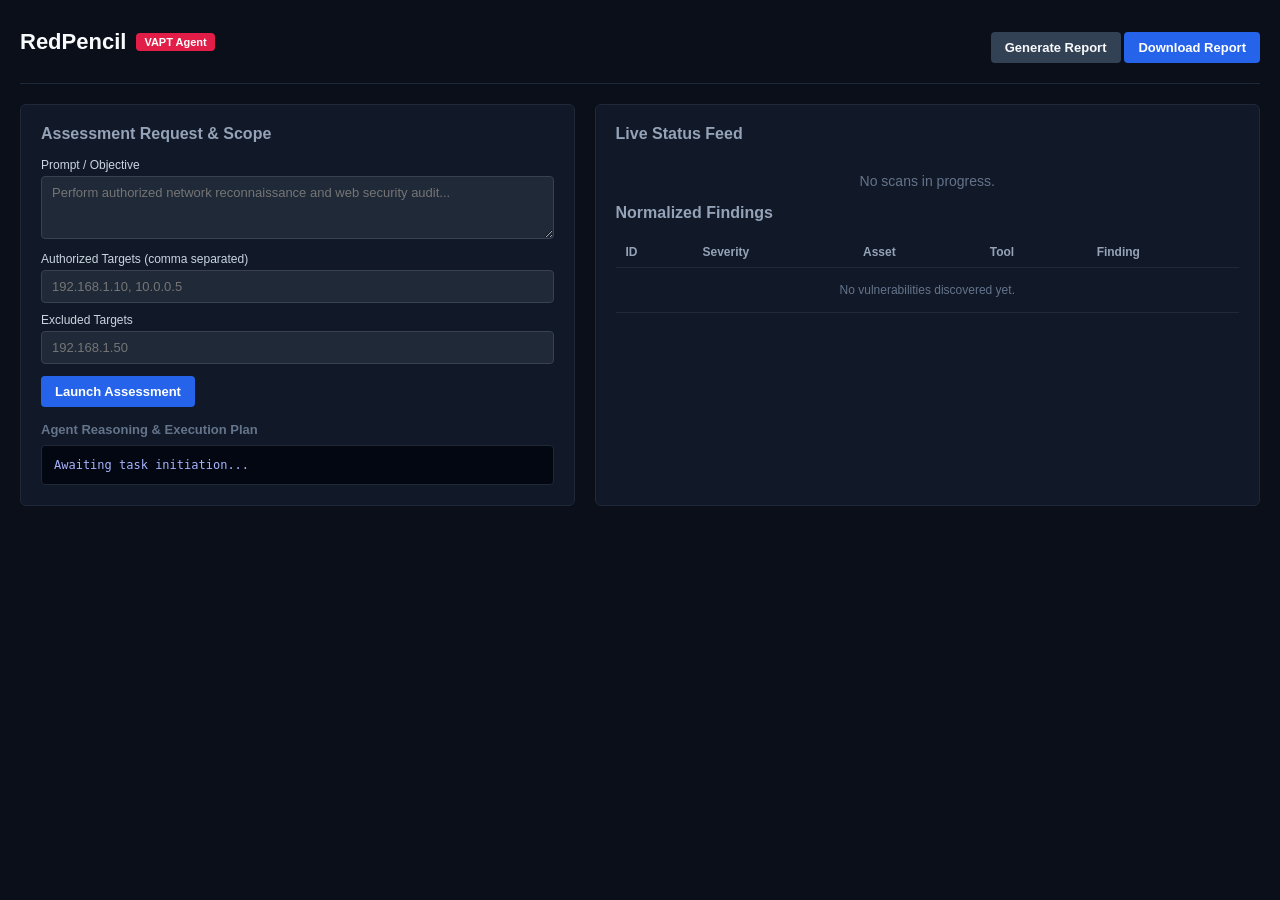
==== frontend/index.html @ b52f412c "feat: setup RedPencil modular architecture" ====
<!DOCTYPE html>
<html lang="en">
<head>
    <meta charset="UTF-8">
    <meta name="viewport" content="width=device-width, initial-scale=1.0">
    <title>RedPencil | AI Penetration Testing Agent</title>
    <link rel="stylesheet" href="style.css">
</head>
<body>

    <header class="app-header">
        <div class="brand">
            <h1>RedPencil</h1>
            <span class="badge">VAPT Agent</span>
        </div>
        <div class="actions">
            <button id="generateReportBtn" class="btn secondary">Generate Report</button>
            <button id="downloadReportBtn" class="btn primary">Download Report</button>
        </div>
    </header>

    <main class="dashboard-grid">
        <!-- Assessment Input & Reasoning Stream -->
        <section class="card conversation-pane">
            <h2>Assessment Request & Scope</h2>
            <form id="assessmentForm">
                <label for="promptInput">Prompt / Objective</label>
                <textarea id="promptInput" rows="3" placeholder="Perform authorized network reconnaissance and web security audit..."></textarea>
                
                <label for="targetInput">Authorized Targets (comma separated)</label>
                <input type="text" id="targetInput" placeholder="192.168.1.10, 10.0.0.5" required>
                
                <label for="excludedInput">Excluded Targets</label>
                <input type="text" id="excludedInput" placeholder="192.168.1.50">

                <button type="submit" class="btn primary" id="startBtn">Launch Assessment</button>
            </form>

            <h3>Agent Reasoning &amp; Execution Plan</h3>
            <div id="planOutput" class="console-box">Awaiting task initiation...</div>
        </section>

        <!-- Tool Execution Timeline & Findings Feed -->
        <section class="card results-pane">
            <h2>Live Status Feed</h2>
            <div id="executionTimeline" class="timeline-list">
                <div class="empty-state">No scans in progress.</div>
            </div>

            <h2>Normalized Findings</h2>
            <div class="table-wrapper">
                <table id="findingsTable">
                    <thead>
                        <tr>
                            <th>ID</th>
                            <th>Severity</th>
                            <th>Asset</th>
                            <th>Tool</th>
                            <th>Finding</th>
                        </tr>
                    </thead>
                    <tbody id="findingsBody">
                        <tr><td colspan="5" class="empty-state">No vulnerabilities discovered yet.</td></tr>
                    </tbody>
                </table>
            </div>
        </section>
    </main>

    <!-- Modal for Human Approval Gate -->
    <div id="approvalModal" class="modal-overlay hidden">
        <div class="modal-card">
            <h3>Approval Required for Active Action</h3>
            <p id="modalDescription">An active validation command requires explicit analyst authorization before proceeding.</p>
            <div class="modal-details" id="modalDetails"></div>
            
            <label for="analystNotes">Analyst Justification / Notes</label>
            <textarea id="analystNotes" rows="2" placeholder="Authorized testing window..."></textarea>

            <div class="modal-actions">
                <button id="rejectActionBtn" class="btn danger">Deny Action</button>
                <button id="approveActionBtn" class="btn success">Approve Action</button>
            </div>
        </div>
    </div>

    <script src="app.js"></script>
</body>
</html>
---- frontend/style.css ----
* {
    box-sizing: border-box;
    margin: 0;
    padding: 0;
}

body {
    font-family: -apple-system, BlinkMacSystemFont, "Segoe UI", Roboto, sans-serif;
    background-color: #0b0f19;
    color: #e2e8f0;
    padding: 20px;
    font-size: 14px;
}

.app-header {
    display: flex;
    justify-content: space-between;
    align-items: center;
    padding-bottom: 20px;
    border-bottom: 1px solid #1e293b;
    margin-bottom: 20px;
}

.brand {
    display: flex;
    align-items: center;
    gap: 10px;
}

.brand h1 {
    font-size: 22px;
    color: #f8fafc;
}

.badge {
    background: #e11d48;
    color: #fff;
    padding: 3px 8px;
    border-radius: 4px;
    font-size: 11px;
    font-weight: bold;
}

.dashboard-grid {
    display: grid;
    grid-template-columns: 1fr 1.2fr;
    gap: 20px;
}

.card {
    background: #111827;
    border: 1px solid #1f2937;
    border-radius: 6px;
    padding: 20px;
}

h2 {
    font-size: 16px;
    color: #94a3b8;
    margin-bottom: 15px;
}

h3 {
    font-size: 13px;
    color: #64748b;
    margin-top: 15px;
    margin-bottom: 8px;
}

label {
    display: block;
    margin-top: 10px;
    margin-bottom: 4px;
    font-size: 12px;
    color: #cbd5e1;
}

input, textarea {
    width: 100%;
    background: #1f2937;
    border: 1px solid #374151;
    border-radius: 4px;
    color: #f8fafc;
    padding: 8px 10px;
    font-family: inherit;
    font-size: 13px;
}

.btn {
    padding: 8px 14px;
    border-radius: 4px;
    border: none;
    cursor: pointer;
    font-weight: 600;
    font-size: 13px;
    margin-top: 12px;
}

.btn.primary { background: #2563eb; color: #fff; }
.btn.secondary { background: #334155; color: #f8fafc; }
.btn.success { background: #16a34a; color: #fff; }
.btn.danger { background: #dc2626; color: #fff; }

.console-box {
    background: #030712;
    border: 1px solid #1f2937;
    padding: 12px;
    border-radius: 4px;
    font-family: monospace;
    font-size: 12px;
    max-height: 220px;
    overflow-y: auto;
    white-space: pre-wrap;
    color: #a5b4fc;
}

.table-wrapper {
    overflow-x: auto;
    margin-top: 10px;
}

table {
    width: 100%;
    border-collapse: collapse;
}

th, td {
    border-bottom: 1px solid #1f2937;
    padding: 8px 10px;
    text-align: left;
    font-size: 12px;
}

th {
    color: #94a3b8;
    background: #111827;
}

.empty-state {
    text-align: center;
    color: #64748b;
    padding: 15px;
}

.modal-overlay {
    position: fixed;
    top: 0; left: 0; right: 0; bottom: 0;
    background: rgba(0, 0, 0, 0.7);
    display: flex;
    align-items: center;
    justify-content: center;
}

.modal-overlay.hidden { display: none; }

.modal-card {
    background: #111827;
    border: 1px solid #374151;
    border-radius: 6px;
    padding: 24px;
    max-width: 480px;
    width: 90%;
}

.modal-actions {
    display: flex;
    justify-content: flex-end;
    gap: 10px;
    margin-top: 15px;
}
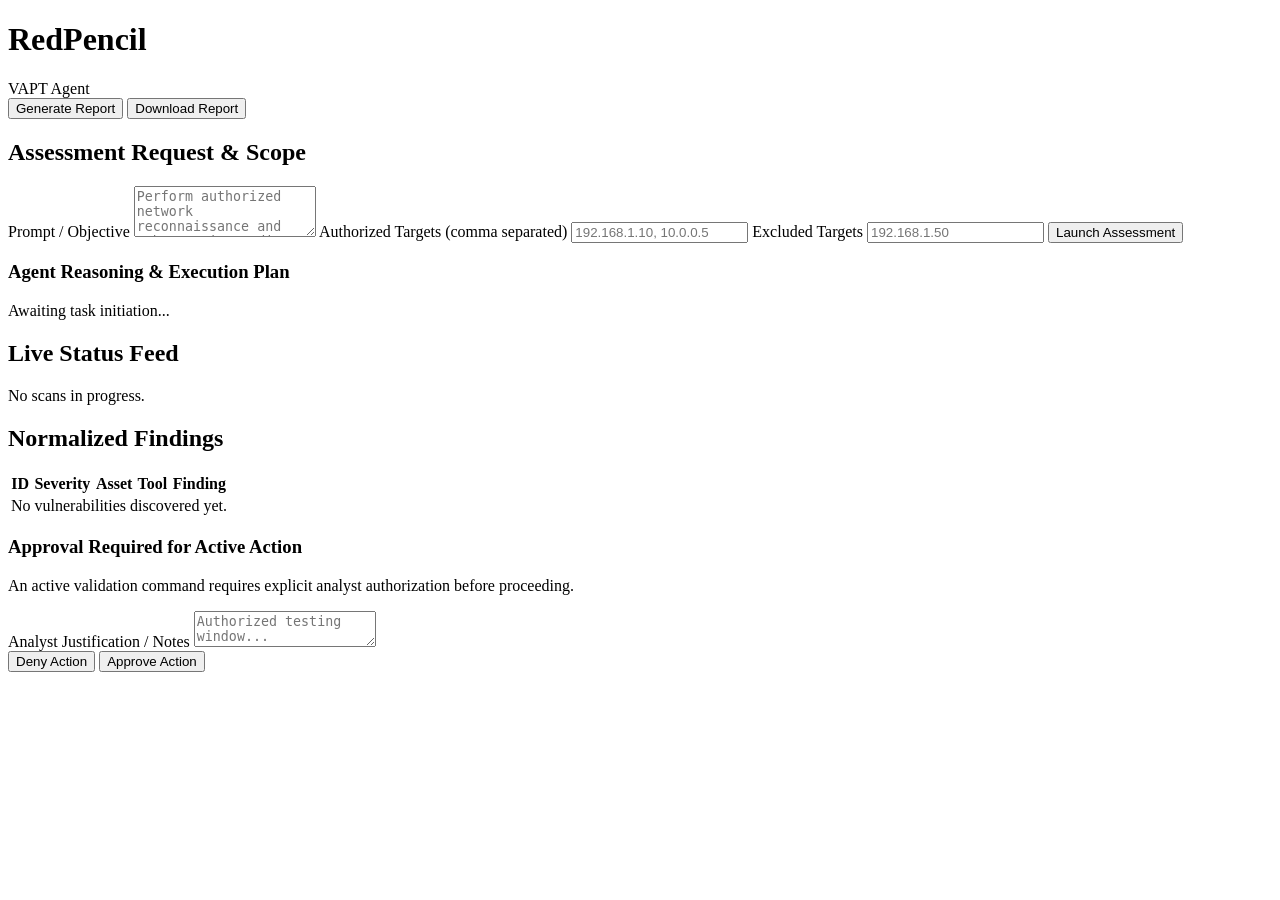
==== commit d0a6d757: "Fixed PDF generation and data management" ====
--- a/frontend/index.html
+++ b/frontend/index.html
@@ -4,7 +4,7 @@
     <meta charset="UTF-8">
     <meta name="viewport" content="width=device-width, initial-scale=1.0">
     <title>RedPencil | AI Penetration Testing Agent</title>
-    <link rel="stylesheet" href="style.css">
+    <link rel="stylesheet" href="/static/style.css">
 </head>
 <body>
 
@@ -84,6 +84,6 @@
         </div>
     </div>
 
-    <script src="app.js"></script>
+    <script src="/static/app.js"></script>
 </body>
 </html>
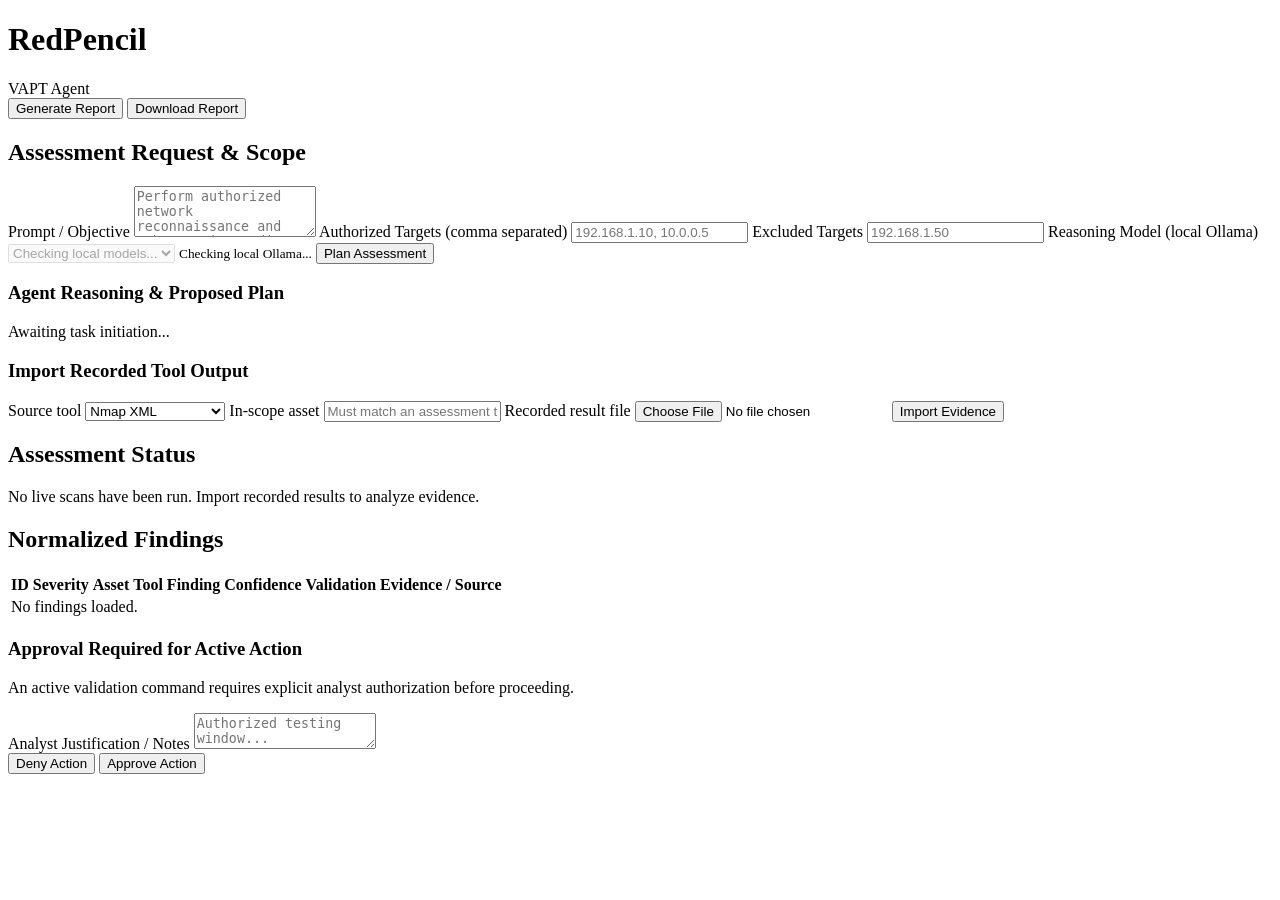
==== commit 5e6d2d98: "feat: add local Ollama model selection Discover installed models, allow selection in the UI, validat" ====
--- a/frontend/index.html
+++ b/frontend/index.html
@@ -33,18 +33,43 @@
                 <label for="excludedInput">Excluded Targets</label>
                 <input type="text" id="excludedInput" placeholder="192.168.1.50">
 
-                <button type="submit" class="btn primary" id="startBtn">Launch Assessment</button>
+                <label for="modelSelect">Reasoning Model (local Ollama)</label>
+                <select id="modelSelect" aria-describedby="modelStatus" disabled>
+                    <option value="">Checking local models...</option>
+                </select>
+                <small id="modelStatus" class="model-status" role="status">Checking local Ollama...</small>
+
+                <button type="submit" class="btn primary" id="startBtn">Plan Assessment</button>
             </form>
 
-            <h3>Agent Reasoning &amp; Execution Plan</h3>
+            <h3>Agent Reasoning &amp; Proposed Plan</h3>
             <div id="planOutput" class="console-box">Awaiting task initiation...</div>
+
+            <h3>Import Recorded Tool Output</h3>
+            <form id="evidenceForm">
+                <label for="evidenceTool">Source tool</label>
+                <select id="evidenceTool" required>
+                    <option value="Nmap">Nmap XML</option>
+                    <option value="Nessus">Nessus XML</option>
+                    <option value="Nikto">Nikto JSON</option>
+                    <option value="OWASP ZAP">OWASP ZAP JSON</option>
+                </select>
+
+                <label for="evidenceTarget">In-scope asset</label>
+                <input type="text" id="evidenceTarget" placeholder="Must match an assessment target or in-scope host" required>
+
+                <label for="evidenceFile">Recorded result file</label>
+                <input type="file" id="evidenceFile" accept=".xml,.json,application/xml,application/json,text/xml" required>
+
+                <button type="submit" class="btn secondary" id="importEvidenceBtn">Import Evidence</button>
+            </form>
         </section>
 
         <!-- Tool Execution Timeline & Findings Feed -->
         <section class="card results-pane">
-            <h2>Live Status Feed</h2>
+            <h2>Assessment Status</h2>
             <div id="executionTimeline" class="timeline-list">
-                <div class="empty-state">No scans in progress.</div>
+                <div class="empty-state">No live scans have been run. Import recorded results to analyze evidence.</div>
             </div>
 
             <h2>Normalized Findings</h2>
@@ -57,10 +82,13 @@
                             <th>Asset</th>
                             <th>Tool</th>
                             <th>Finding</th>
+                            <th>Confidence</th>
+                            <th>Validation</th>
+                            <th>Evidence / Source</th>
                         </tr>
                     </thead>
                     <tbody id="findingsBody">
-                        <tr><td colspan="5" class="empty-state">No vulnerabilities discovered yet.</td></tr>
+                        <tr><td colspan="8" class="empty-state">No findings loaded.</td></tr>
                     </tbody>
                 </table>
             </div>
